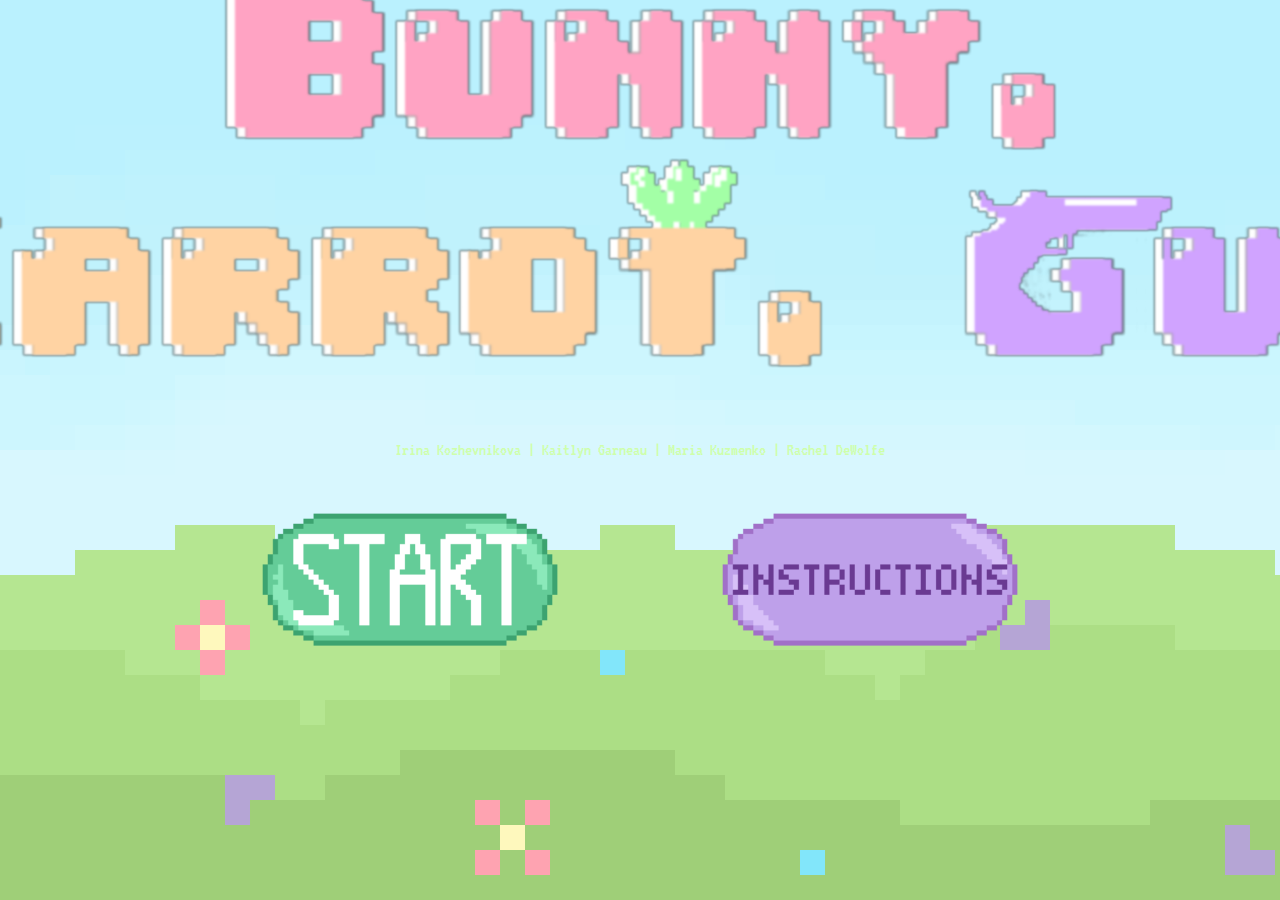
==== index.html @ 679dde69 "Update index.html" ====
<!DOCTYPE html>
<html>
<head>
    <meta name="viewport" content="width=device-width, initial-scale=1">
    <title>Bunny, Carrot, Gun</title>
    <link rel="stylesheet" href="style.css">
    <link rel="preconnect" href="https://fonts.googleapis.com">
    <link rel="preconnect" href="https://fonts.gstatic.com" crossorigin>
    <link href="https://fonts.googleapis.com/css2?family=VT323&display=swap" rel="stylesheet">
</head>

<body>
<div class="titlepng">
    <img src="title-image-border.png" width="1600" height="auto">
</div>

<div class="container">
        <a href="maingame.html" class="frontbuttons">
            <img src="start.png" width="325" height=auto>
        </a>
        <a href="maingame.html" class="frontbuttons">
            <img src="intructionsons.png" width="325" height=auto>
        </a>
</div>

<footer>
    <p>Irina Kozhevnikova | Kaitlyn Garneau | Maria Kuzmenko | Rachel DeWolfe</p>
</footer>

</body>
</html>
---- style.css ----
body {
    height: 100%;
    margin: 0;
    padding: 0;
    background-image: url("background.GIF");
    background-repeat: no-repeat;
    background-attachment: fixed;
    background-size: cover;
}

footer{
  font-family: 'VT323', monospace;
  color: #ceffab;
  text-align: center;
  font-size: 18px;
}
.titlepng
{
  align-items: center;
  display: flex;
  justify-content: center;
  background-color: transparent;
  margin-top: -12%;
}
.container
{
    display: flex;
    flex-direction: row;
    gap: 15vh;
    position: fixed;
    top: 50%;
    left: 50%;
    transform: translate(-50%, -10%);

}

  .instructions{
    position: fixed;
    top: 45%;
    left: 50%;
    transform: translate(-50%, -50%);
  }

  #backhref{
    text-decoration: none;
    color: #ed8092;
    background-color: transparent;
  }

  .frontbuttons{
    transition: 0.5s;
  }
  .frontbuttons:hover{
    transform: scale(1.1);
  }
  .backbutton{
    text-align: center;
    margin: auto;
    font-family: 'VT323', monospace;
    font-size: 46px;
    margin-top: 89vh;
    text-decoration: none;
    color: #ed8092;
    border: 4px;
    border-radius: 4px;
    border-style: solid;
    width: 9vw;
    background-color: pink;
    transition: 0.5s;
  }

  .backbutton:hover{
    transform: scale(1.1);

  }
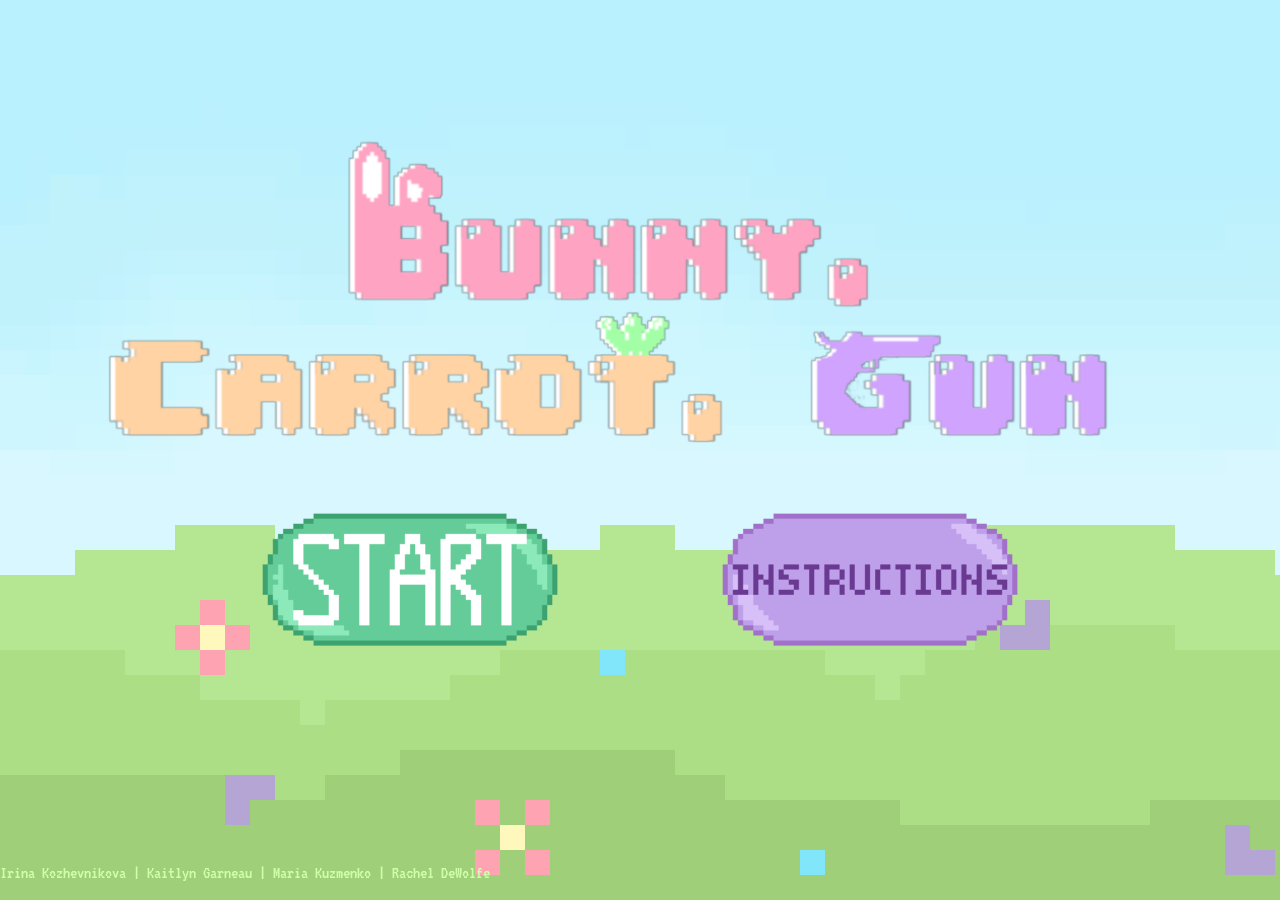
==== commit 1cc84466: "fixed title" ====
--- a/index.html
+++ b/index.html
@@ -11,14 +11,14 @@
 
 <body>
 <div class="titlepng">
-    <img src="title-image-border.png" width="1600" height="auto">
+    <img src="title-image-border.png" width="1000" height="auto">
 </div>
 
 <div class="container">
         <a href="maingame.html" class="frontbuttons">
             <img src="start.png" width="325" height=auto>
         </a>
-        <a href="maingame.html" class="frontbuttons">
+        <a href="instructions.html" class="frontbuttons">
             <img src="intructionsons.png" width="325" height=auto>
         </a>
 </div>
--- a/style.css
+++ b/style.css
@@ -7,20 +7,14 @@
     background-attachment: fixed;
     background-size: cover;
 }
-
-footer{
-  font-family: 'VT323', monospace;
-  color: #ceffab;
-  text-align: center;
-  font-size: 18px;
-}
 .titlepng
 {
   align-items: center;
   display: flex;
   justify-content: center;
   background-color: transparent;
-  margin-top: -12%;
+  margin-top: 13vh;
+  margin-right: 5vw;
 }
 .container
 {
@@ -73,5 +67,14 @@
     transform: scale(1.1);
 
   }
+  footer{
+    font-family: 'VT323', monospace;
+    color: #ceffab;
+    font-size: 18px;
+    position: fixed;
+    bottom: 0;
+    display: inline-block;
+    text-align: center;
+  }
 
   
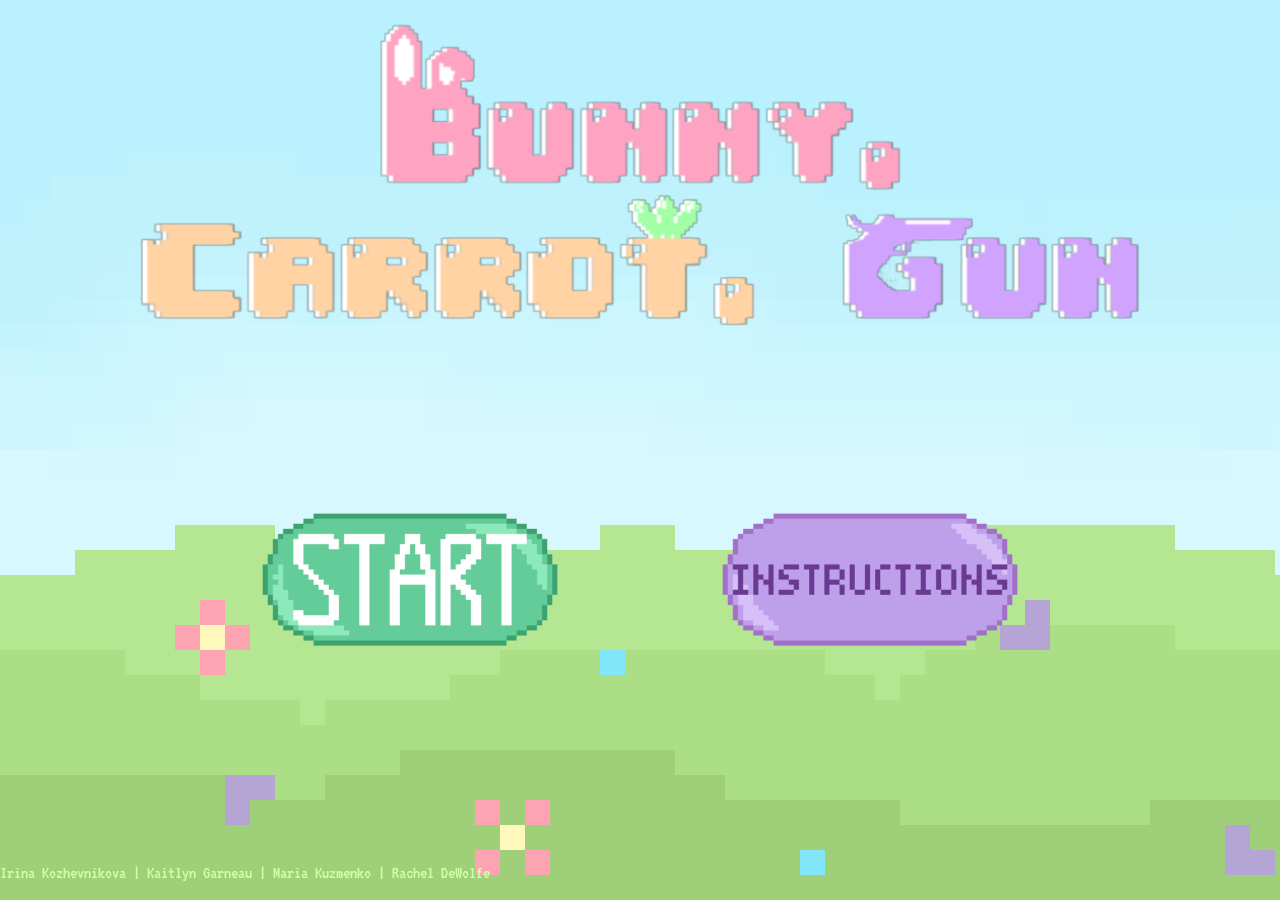
==== commit 59f20809: "attempt1tochangetitle" ====
--- a/index.html
+++ b/index.html
@@ -23,9 +23,9 @@
         </a>
 </div>
 
-<footer>
+<div class="footer">
     <p>Irina Kozhevnikova | Kaitlyn Garneau | Maria Kuzmenko | Rachel DeWolfe</p>
-</footer>
+</div>
 
 </body>
 </html>
--- a/style.css
+++ b/style.css
@@ -13,8 +13,7 @@
   display: flex;
   justify-content: center;
   background-color: transparent;
-  margin-top: 13vh;
-  margin-right: 5vw;
+  margin: auto;
 }
 .container
 {
@@ -67,7 +66,7 @@
     transform: scale(1.1);
 
   }
-  footer{
+  .footer{
     font-family: 'VT323', monospace;
     color: #ceffab;
     font-size: 18px;
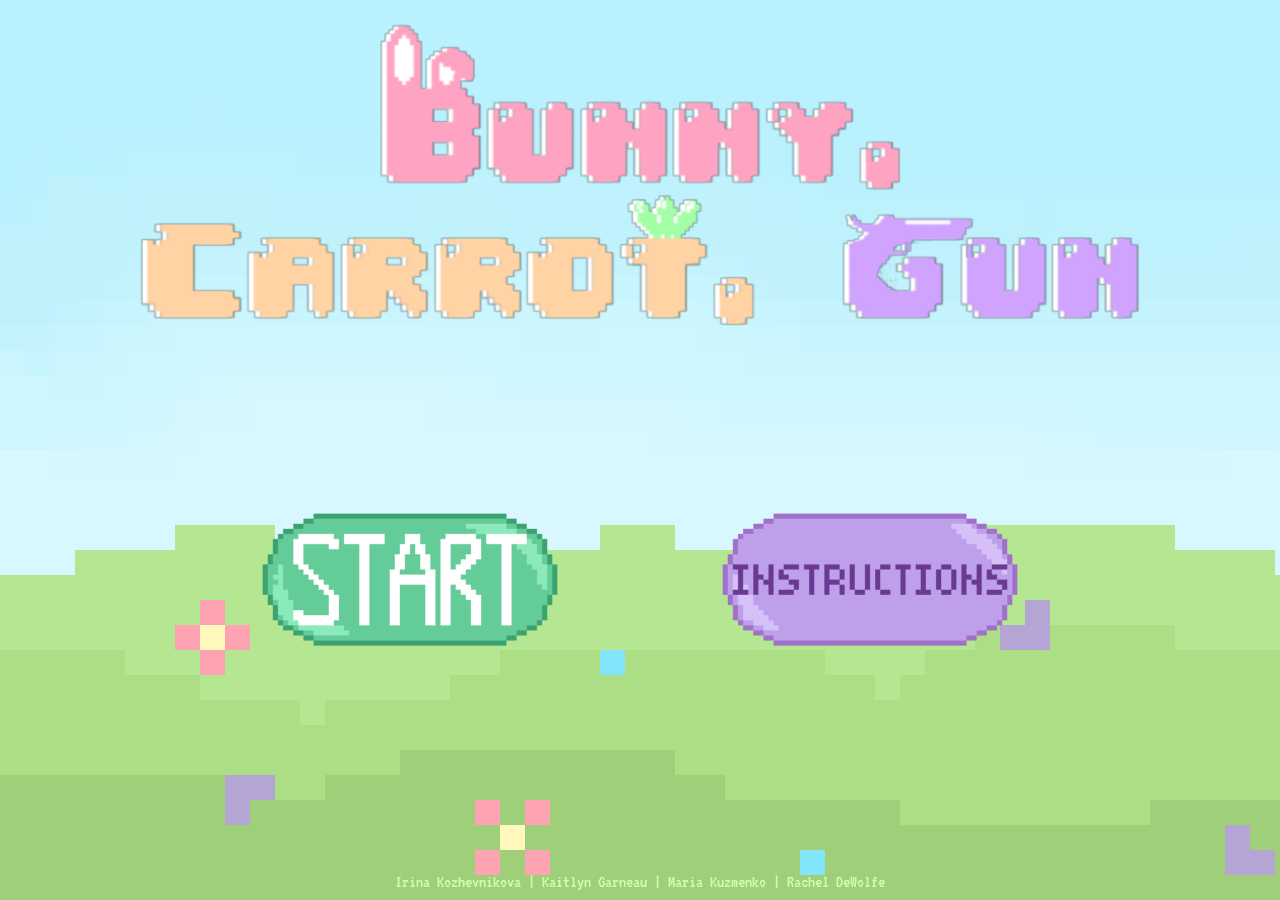
==== commit 87fe5ee1: "aligned names to center" ====
--- a/index.html
+++ b/index.html
@@ -23,9 +23,8 @@
         </a>
 </div>
 
+</body>
 <div class="footer">
     <p>Irina Kozhevnikova | Kaitlyn Garneau | Maria Kuzmenko | Rachel DeWolfe</p>
 </div>
-
-</body>
 </html>
--- a/style.css
+++ b/style.css
@@ -6,6 +6,11 @@
     background-repeat: no-repeat;
     background-attachment: fixed;
     background-size: cover;
+}
+
+img{
+  pointer-events: none;
+  user-select: none;
 }
 .titlepng
 {
@@ -71,9 +76,14 @@
     color: #ceffab;
     font-size: 18px;
     position: fixed;
-    bottom: 0;
-    display: inline-block;
+    bottom: 0%;
+    left: 50%;
+    transform: translate(-50%, -50%);
+  }
+  p{
     text-align: center;
+    margin:auto;
+
   }
 
   
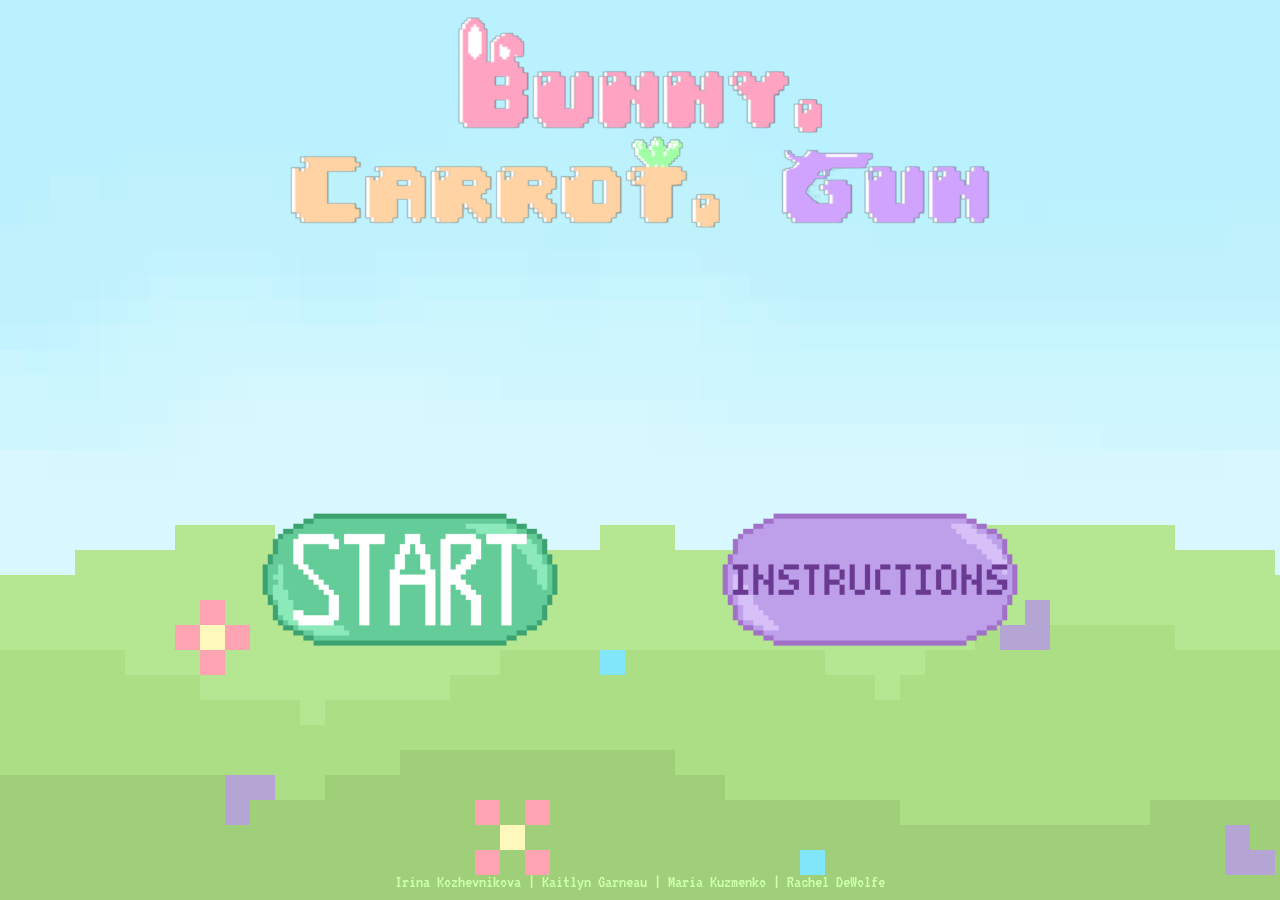
==== commit 69dcb8ee: "slayed a bit" ====
--- a/index.html
+++ b/index.html
@@ -11,7 +11,7 @@
 
 <body>
 <div class="titlepng">
-    <img src="title-image-border.png" width="1000" height="auto">
+    <img src="title-image-border.png" width="700vw" height="auto">
 </div>
 
 <div class="container">
--- a/style.css
+++ b/style.css
@@ -12,6 +12,7 @@
   pointer-events: none;
   user-select: none;
 }
+
 .titlepng
 {
   align-items: center;
@@ -20,6 +21,7 @@
   background-color: transparent;
   margin: auto;
 }
+
 .container
 {
     display: flex;
@@ -33,7 +35,7 @@
 }
 
   .instructions{
-    position: fixed;
+    position: absolute;
     top: 45%;
     left: 50%;
     transform: translate(-50%, -50%);
@@ -43,6 +45,7 @@
     text-decoration: none;
     color: #ed8092;
     background-color: transparent;
+    user-select: none;
   }
 
   .frontbuttons{
@@ -62,7 +65,7 @@
     border: 4px;
     border-radius: 4px;
     border-style: solid;
-    width: 9vw;
+    width: 11vw;
     background-color: pink;
     transition: 0.5s;
   }
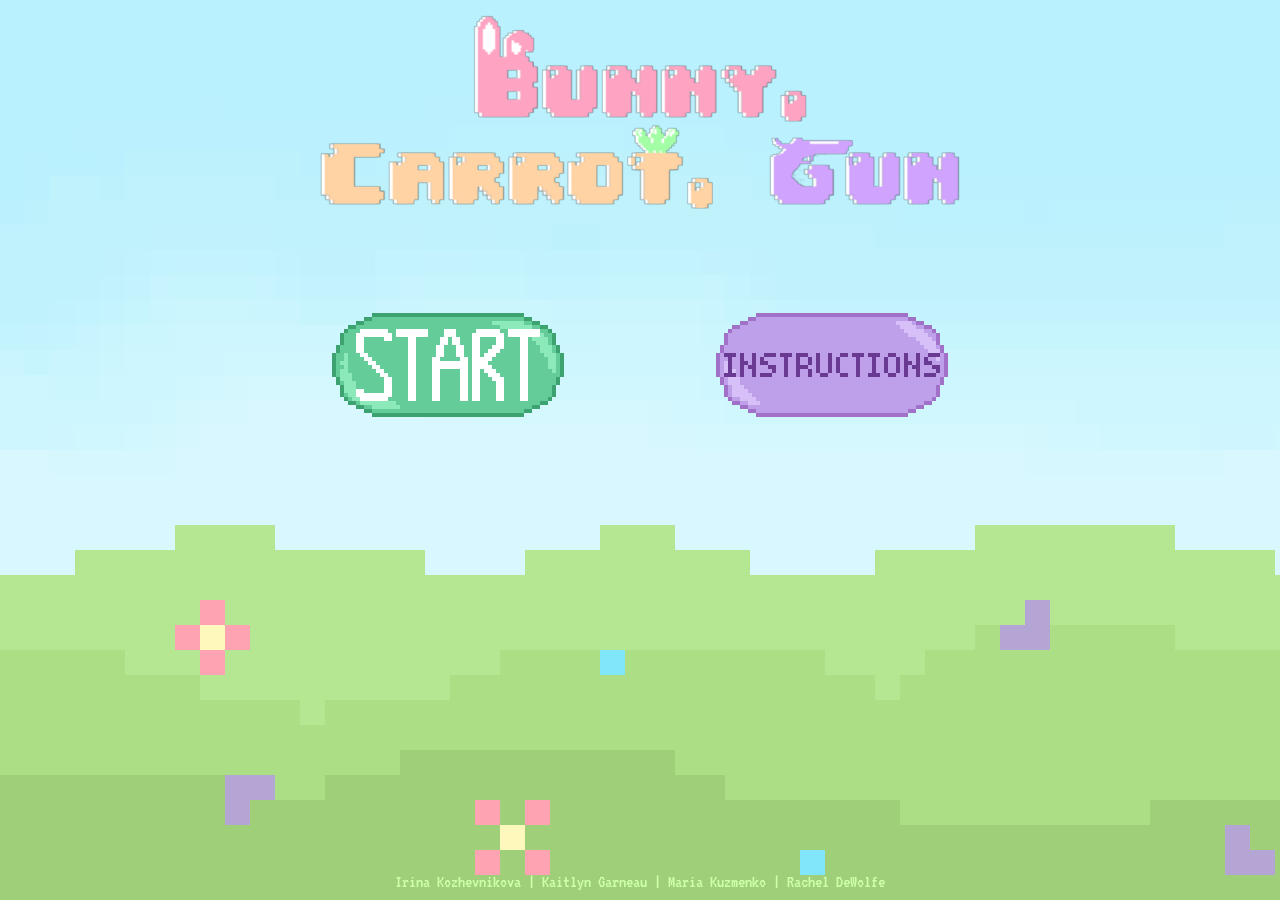
==== commit 69eda8c7: "starting page responsive" ====
--- a/index.html
+++ b/index.html
@@ -7,6 +7,7 @@
     <link rel="preconnect" href="https://fonts.googleapis.com">
     <link rel="preconnect" href="https://fonts.gstatic.com" crossorigin>
     <link href="https://fonts.googleapis.com/css2?family=VT323&display=swap" rel="stylesheet">
+    <link rel="icon" href="bunny.GIF">
 </head>
 
 <body>
@@ -16,12 +17,14 @@
 
 <div class="container">
         <a href="maingame.html" class="frontbuttons">
-            <img src="start.png" width="325" height=auto>
+            <img src="start.png">
         </a>
         <a href="instructions.html" class="frontbuttons">
-            <img src="intructionsons.png" width="325" height=auto>
+            <img src="intructionsons.png">
         </a>
 </div>
+
+<!-- width="325" height=auto -->
 
 </body>
 <div class="footer">
--- a/style.css
+++ b/style.css
@@ -22,16 +22,19 @@
   margin: auto;
 }
 
+.titlepng img {
+  width: 50%;
+  min-width: 400px;
+}
+
 .container
 {
     display: flex;
     flex-direction: row;
-    gap: 15vh;
-    position: fixed;
-    top: 50%;
-    left: 50%;
-    transform: translate(-50%, -10%);
-
+    justify-content: space-around;
+    width: 60%;
+    margin-left: auto;
+    margin-right: auto;
 }
 
   .instructions{
@@ -50,7 +53,16 @@
 
   .frontbuttons{
     transition: 0.5s;
+    padding: 0.4rem;
+    display: flex;
+    justify-content: center;
   }
+
+  .frontbuttons img {
+      width: 120%;
+      min-width: 170px;
+  }
+
   .frontbuttons:hover{
     transform: scale(1.1);
   }
